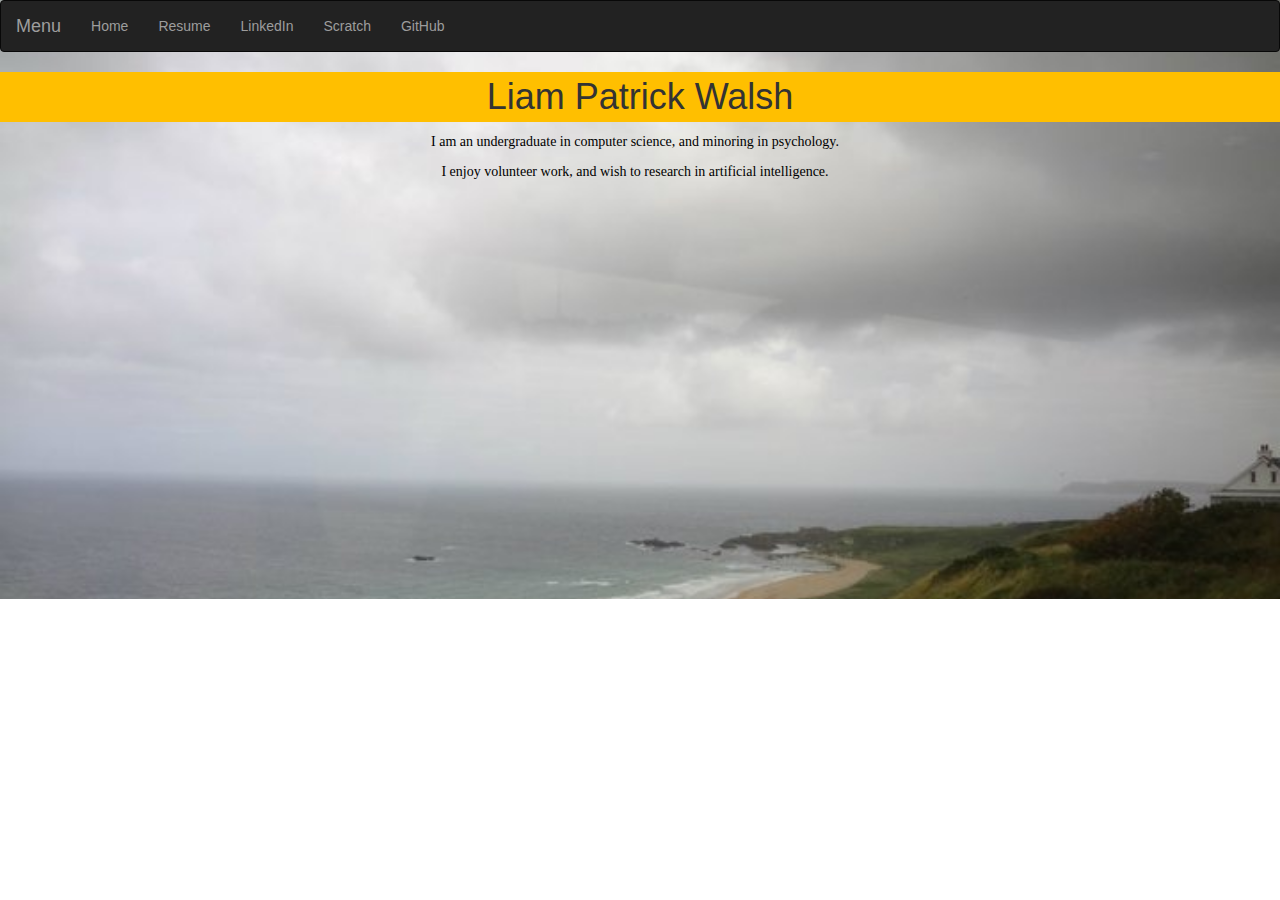
==== index.html @ 0aaa7ed9 "Added Github to links" ====
<!-- HTML document for Liam Walsh -->

<!DOCTYPE html PUBLIC "-//W3C//DTD XHTML 1.0 Strict//EN" "http://www.w3.org/TR/xhtml1/DTD/xhtml1-strict.dtd">

<html xmlns="http://www.w3.org/1999/xhtml" xml:lang="en" lang="en">

<head>
	<title>Liam Walsh: Home</title>    
    <link rel="stylesheet" type="text/css" media="screen" href="./css/styles.css" />
    <link rel="stylesheet" type="text/css" media="screen" href="http://netdna.bootstrapcdn.com/bootstrap/3.1.1/css/bootstrap.min.css" />
	<meta name="author" content ="Liam Patrick Walsh"/>
    <meta http-equiv="Content-Type" content="text/html;charset=utf-8"/>
	
	<script language="javascript" type="text/javascript" src="./js/jquery-1.11.3.min.js"></script>
	<script language="javascript" type="text/javascript" src="./js/bootstrap.min.js"></script>
	
	<link rel="shortcut icon" href="./image/tab.jpg">
</head>

<body>

<div id = "page1">
	
<nav class="navbar navbar-inverse">
  <div class="container-fluid">
    <!-- Brand and toggle get grouped for better mobile display -->
    <div class="navbar-header">
      <button type="button" class="navbar-toggle collapsed" data-toggle="collapse" data-target="#bs-example-navbar-collapse-1" aria-expanded="false">
        <span class="sr-only">Toggle navigation</span>
        <span class="icon-bar"></span>
        <span class="icon-bar"></span>
        <span class="icon-bar"></span>
      </button>
      <a class="navbar-brand">Menu</a>
    </div>

    <!-- Collect the nav links, forms, and other content for toggling -->
    <div class="collapse navbar-collapse" id="bs-example-navbar-collapse-1">
      <ul class="nav navbar-nav">
		<li><a href = "./index.html">Home</a></li>
		<li><a href = "./walsh_resume.html">Resume</a></li>
        <li><a href = "http://www.linkedin.com/in/LiamPWalsh">LinkedIn</a></li>
		<li><a href = "https://scratch.mit.edu/users/lwalsh2/">Scratch</a></li>
		<li><a href = "https://github.com/LiamPWalsh">GitHub</a></li>
      </ul>
    </div><!-- /.navbar-collapse -->
  </div><!-- /.container-fluid -->
</nav>

        <h1>Liam Patrick Walsh</h1>
        <p>I am an undergraduate in computer science, and minoring in psychology.</p>
        <p>I enjoy volunteer work, and wish to research in artificial intelligence.</p>
		<div align = "center">
		      <iframe allowtransparency="true" width="485" height="402" src="http://scratch.mit.edu/projects/embed/70947372/" autostart="false" frameborder="0" allowfullscreen></iframe>
		</div>
</div>
</div>
</body>
</html>
---- css/styles.css ----
/* Change html */
html
{
	height: 100%;
}
div#page1
{
	
	//For center align
	margin-left: auto;
	margin-right: auto;
	// For grow & shrink as per screen size change values as per your requirements
	width: 80%;
	height: 100%;
	background-image: url(../image/scenery.jpg);
	background-size: cover;
}

/* Change body */
body
{
	background-color: lightblue;
	min-height: 100%;
}

p 
{
	font-family: georgia;
	text-align: center;
	color: black;
	font-size: 100%;
	margin-top: 3px;
	margin-bottom: 3px;
	padding-right: 10px;
}

h1 
{
	margin-top: 30px;
	margin-left: -5px;
	margin-right: -5px;
	padding-top: 5px;
	padding-bottom: 5px;
	text-align: center;
	font-family: georgia;
	font-weight: bold;
	font-size: 200%;
	background-color: #FFBF00;
}

/* Image styles */

img 
{
	display: block;
	margin-top: 20px;
	margin-right: auto;
	margin-left: auto;
	padding: 10px;
}

/*Menu*/
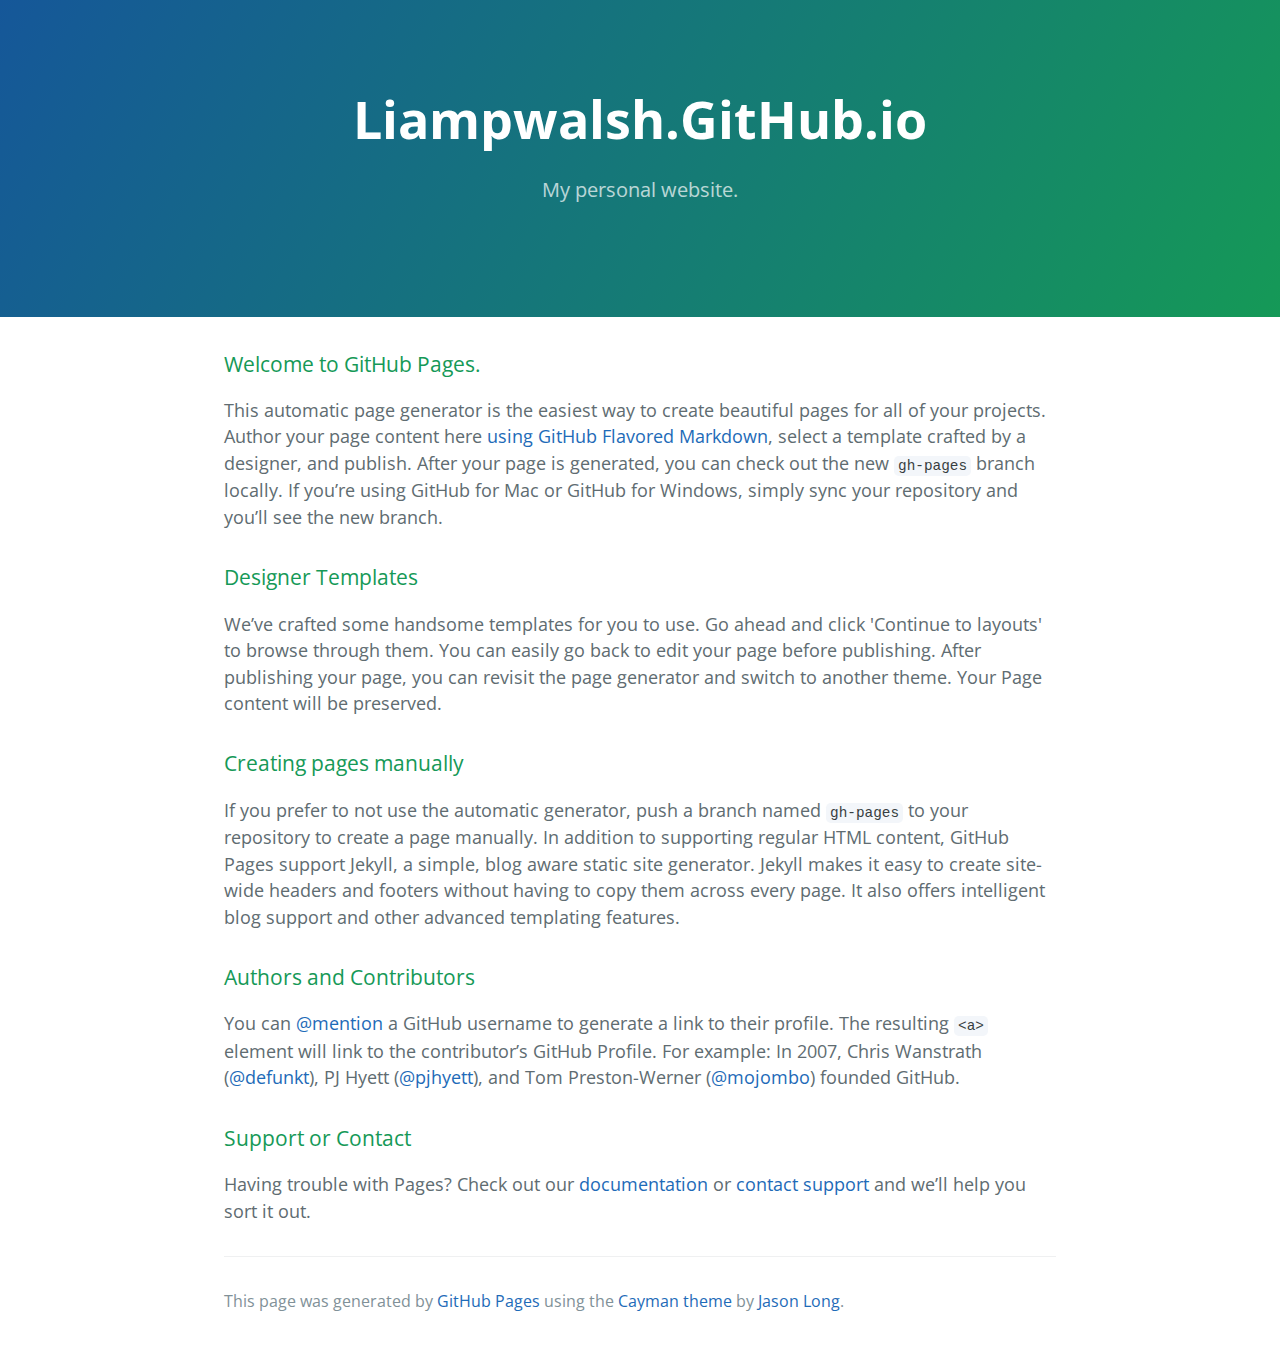
==== commit 13611fab: "Replace master branch with page content via GitHub" ====
--- a/index.html
+++ b/index.html
@@ -1,59 +1,53 @@
-<!-- HTML document for Liam Walsh -->
+<!DOCTYPE html>
+<html lang="en-us">
+  <head>
+    <meta charset="UTF-8">
+    <title>Liampwalsh.GitHub.io by LiamPWalsh</title>
+    <meta name="viewport" content="width=device-width, initial-scale=1">
+    <link rel="stylesheet" type="text/css" href="stylesheets/normalize.css" media="screen">
+    <link href='https://fonts.googleapis.com/css?family=Open+Sans:400,700' rel='stylesheet' type='text/css'>
+    <link rel="stylesheet" type="text/css" href="stylesheets/stylesheet.css" media="screen">
+    <link rel="stylesheet" type="text/css" href="stylesheets/github-light.css" media="screen">
+  </head>
+  <body>
+    <section class="page-header">
+      <h1 class="project-name">Liampwalsh.GitHub.io</h1>
+      <h2 class="project-tagline">My personal website.</h2>
+    </section>
 
-<!DOCTYPE html PUBLIC "-//W3C//DTD XHTML 1.0 Strict//EN" "http://www.w3.org/TR/xhtml1/DTD/xhtml1-strict.dtd">
+    <section class="main-content">
+      <h3>
+<a id="welcome-to-github-pages" class="anchor" href="#welcome-to-github-pages" aria-hidden="true"><span class="octicon octicon-link"></span></a>Welcome to GitHub Pages.</h3>
 
-<html xmlns="http://www.w3.org/1999/xhtml" xml:lang="en" lang="en">
+<p>This automatic page generator is the easiest way to create beautiful pages for all of your projects. Author your page content here <a href="https://guides.github.com/features/mastering-markdown/">using GitHub Flavored Markdown</a>, select a template crafted by a designer, and publish. After your page is generated, you can check out the new <code>gh-pages</code> branch locally. If you’re using GitHub for Mac or GitHub for Windows, simply sync your repository and you’ll see the new branch.</p>
 
-<head>
-	<title>Liam Walsh: Home</title>    
-    <link rel="stylesheet" type="text/css" media="screen" href="./css/styles.css" />
-    <link rel="stylesheet" type="text/css" media="screen" href="http://netdna.bootstrapcdn.com/bootstrap/3.1.1/css/bootstrap.min.css" />
-	<meta name="author" content ="Liam Patrick Walsh"/>
-    <meta http-equiv="Content-Type" content="text/html;charset=utf-8"/>
-	
-	<script language="javascript" type="text/javascript" src="./js/jquery-1.11.3.min.js"></script>
-	<script language="javascript" type="text/javascript" src="./js/bootstrap.min.js"></script>
-	
-	<link rel="shortcut icon" href="./image/tab.jpg">
-</head>
+<h3>
+<a id="designer-templates" class="anchor" href="#designer-templates" aria-hidden="true"><span class="octicon octicon-link"></span></a>Designer Templates</h3>
 
-<body>
+<p>We’ve crafted some handsome templates for you to use. Go ahead and click 'Continue to layouts' to browse through them. You can easily go back to edit your page before publishing. After publishing your page, you can revisit the page generator and switch to another theme. Your Page content will be preserved.</p>
 
-<div id = "page1">
-	
-<nav class="navbar navbar-inverse">
-  <div class="container-fluid">
-    <!-- Brand and toggle get grouped for better mobile display -->
-    <div class="navbar-header">
-      <button type="button" class="navbar-toggle collapsed" data-toggle="collapse" data-target="#bs-example-navbar-collapse-1" aria-expanded="false">
-        <span class="sr-only">Toggle navigation</span>
-        <span class="icon-bar"></span>
-        <span class="icon-bar"></span>
-        <span class="icon-bar"></span>
-      </button>
-      <a class="navbar-brand">Menu</a>
-    </div>
+<h3>
+<a id="creating-pages-manually" class="anchor" href="#creating-pages-manually" aria-hidden="true"><span class="octicon octicon-link"></span></a>Creating pages manually</h3>
 
-    <!-- Collect the nav links, forms, and other content for toggling -->
-    <div class="collapse navbar-collapse" id="bs-example-navbar-collapse-1">
-      <ul class="nav navbar-nav">
-		<li><a href = "./index.html">Home</a></li>
-		<li><a href = "./walsh_resume.html">Resume</a></li>
-        <li><a href = "http://www.linkedin.com/in/LiamPWalsh">LinkedIn</a></li>
-		<li><a href = "https://scratch.mit.edu/users/lwalsh2/">Scratch</a></li>
-		<li><a href = "https://github.com/LiamPWalsh">GitHub</a></li>
-      </ul>
-    </div><!-- /.navbar-collapse -->
-  </div><!-- /.container-fluid -->
-</nav>
+<p>If you prefer to not use the automatic generator, push a branch named <code>gh-pages</code> to your repository to create a page manually. In addition to supporting regular HTML content, GitHub Pages support Jekyll, a simple, blog aware static site generator. Jekyll makes it easy to create site-wide headers and footers without having to copy them across every page. It also offers intelligent blog support and other advanced templating features.</p>
 
-        <h1>Liam Patrick Walsh</h1>
-        <p>I am an undergraduate in computer science, and minoring in psychology.</p>
-        <p>I enjoy volunteer work, and wish to research in artificial intelligence.</p>
-		<div align = "center">
-		      <iframe allowtransparency="true" width="485" height="402" src="http://scratch.mit.edu/projects/embed/70947372/" autostart="false" frameborder="0" allowfullscreen></iframe>
-		</div>
-</div>
-</div>
-</body>
-</html>+<h3>
+<a id="authors-and-contributors" class="anchor" href="#authors-and-contributors" aria-hidden="true"><span class="octicon octicon-link"></span></a>Authors and Contributors</h3>
+
+<p>You can <a href="https://github.com/blog/821" class="user-mention">@mention</a> a GitHub username to generate a link to their profile. The resulting <code>&lt;a&gt;</code> element will link to the contributor’s GitHub Profile. For example: In 2007, Chris Wanstrath (<a href="https://github.com/defunkt" class="user-mention">@defunkt</a>), PJ Hyett (<a href="https://github.com/pjhyett" class="user-mention">@pjhyett</a>), and Tom Preston-Werner (<a href="https://github.com/mojombo" class="user-mention">@mojombo</a>) founded GitHub.</p>
+
+<h3>
+<a id="support-or-contact" class="anchor" href="#support-or-contact" aria-hidden="true"><span class="octicon octicon-link"></span></a>Support or Contact</h3>
+
+<p>Having trouble with Pages? Check out our <a href="https://help.github.com/pages">documentation</a> or <a href="https://github.com/contact">contact support</a> and we’ll help you sort it out.</p>
+
+      <footer class="site-footer">
+
+        <span class="site-footer-credits">This page was generated by <a href="https://pages.github.com">GitHub Pages</a> using the <a href="https://github.com/jasonlong/cayman-theme">Cayman theme</a> by <a href="https://twitter.com/jasonlong">Jason Long</a>.</span>
+      </footer>
+
+    </section>
+
+  
+  </body>
+</html>
--- a/stylesheets/stylesheet.css
+++ b/stylesheets/stylesheet.css
@@ -0,0 +1,245 @@
+* {
+  box-sizing: border-box; }
+
+body {
+  padding: 0;
+  margin: 0;
+  font-family: "Open Sans", "Helvetica Neue", Helvetica, Arial, sans-serif;
+  font-size: 16px;
+  line-height: 1.5;
+  color: #606c71; }
+
+a {
+  color: #1e6bb8;
+  text-decoration: none; }
+  a:hover {
+    text-decoration: underline; }
+
+.btn {
+  display: inline-block;
+  margin-bottom: 1rem;
+  color: rgba(255, 255, 255, 0.7);
+  background-color: rgba(255, 255, 255, 0.08);
+  border-color: rgba(255, 255, 255, 0.2);
+  border-style: solid;
+  border-width: 1px;
+  border-radius: 0.3rem;
+  transition: color 0.2s, background-color 0.2s, border-color 0.2s; }
+  .btn + .btn {
+    margin-left: 1rem; }
+
+.btn:hover {
+  color: rgba(255, 255, 255, 0.8);
+  text-decoration: none;
+  background-color: rgba(255, 255, 255, 0.2);
+  border-color: rgba(255, 255, 255, 0.3); }
+
+@media screen and (min-width: 64em) {
+  .btn {
+    padding: 0.75rem 1rem; } }
+
+@media screen and (min-width: 42em) and (max-width: 64em) {
+  .btn {
+    padding: 0.6rem 0.9rem;
+    font-size: 0.9rem; } }
+
+@media screen and (max-width: 42em) {
+  .btn {
+    display: block;
+    width: 100%;
+    padding: 0.75rem;
+    font-size: 0.9rem; }
+    .btn + .btn {
+      margin-top: 1rem;
+      margin-left: 0; } }
+
+.page-header {
+  color: #fff;
+  text-align: center;
+  background-color: #159957;
+  background-image: linear-gradient(120deg, #155799, #159957); }
+
+@media screen and (min-width: 64em) {
+  .page-header {
+    padding: 5rem 6rem; } }
+
+@media screen and (min-width: 42em) and (max-width: 64em) {
+  .page-header {
+    padding: 3rem 4rem; } }
+
+@media screen and (max-width: 42em) {
+  .page-header {
+    padding: 2rem 1rem; } }
+
+.project-name {
+  margin-top: 0;
+  margin-bottom: 0.1rem; }
+
+@media screen and (min-width: 64em) {
+  .project-name {
+    font-size: 3.25rem; } }
+
+@media screen and (min-width: 42em) and (max-width: 64em) {
+  .project-name {
+    font-size: 2.25rem; } }
+
+@media screen and (max-width: 42em) {
+  .project-name {
+    font-size: 1.75rem; } }
+
+.project-tagline {
+  margin-bottom: 2rem;
+  font-weight: normal;
+  opacity: 0.7; }
+
+@media screen and (min-width: 64em) {
+  .project-tagline {
+    font-size: 1.25rem; } }
+
+@media screen and (min-width: 42em) and (max-width: 64em) {
+  .project-tagline {
+    font-size: 1.15rem; } }
+
+@media screen and (max-width: 42em) {
+  .project-tagline {
+    font-size: 1rem; } }
+
+.main-content :first-child {
+  margin-top: 0; }
+.main-content img {
+  max-width: 100%; }
+.main-content h1, .main-content h2, .main-content h3, .main-content h4, .main-content h5, .main-content h6 {
+  margin-top: 2rem;
+  margin-bottom: 1rem;
+  font-weight: normal;
+  color: #159957; }
+.main-content p {
+  margin-bottom: 1em; }
+.main-content code {
+  padding: 2px 4px;
+  font-family: Consolas, "Liberation Mono", Menlo, Courier, monospace;
+  font-size: 0.9rem;
+  color: #383e41;
+  background-color: #f3f6fa;
+  border-radius: 0.3rem; }
+.main-content pre {
+  padding: 0.8rem;
+  margin-top: 0;
+  margin-bottom: 1rem;
+  font: 1rem Consolas, "Liberation Mono", Menlo, Courier, monospace;
+  color: #567482;
+  word-wrap: normal;
+  background-color: #f3f6fa;
+  border: solid 1px #dce6f0;
+  border-radius: 0.3rem; }
+  .main-content pre > code {
+    padding: 0;
+    margin: 0;
+    font-size: 0.9rem;
+    color: #567482;
+    word-break: normal;
+    white-space: pre;
+    background: transparent;
+    border: 0; }
+.main-content .highlight {
+  margin-bottom: 1rem; }
+  .main-content .highlight pre {
+    margin-bottom: 0;
+    word-break: normal; }
+.main-content .highlight pre, .main-content pre {
+  padding: 0.8rem;
+  overflow: auto;
+  font-size: 0.9rem;
+  line-height: 1.45;
+  border-radius: 0.3rem; }
+.main-content pre code, .main-content pre tt {
+  display: inline;
+  max-width: initial;
+  padding: 0;
+  margin: 0;
+  overflow: initial;
+  line-height: inherit;
+  word-wrap: normal;
+  background-color: transparent;
+  border: 0; }
+  .main-content pre code:before, .main-content pre code:after, .main-content pre tt:before, .main-content pre tt:after {
+    content: normal; }
+.main-content ul, .main-content ol {
+  margin-top: 0; }
+.main-content blockquote {
+  padding: 0 1rem;
+  margin-left: 0;
+  color: #819198;
+  border-left: 0.3rem solid #dce6f0; }
+  .main-content blockquote > :first-child {
+    margin-top: 0; }
+  .main-content blockquote > :last-child {
+    margin-bottom: 0; }
+.main-content table {
+  display: block;
+  width: 100%;
+  overflow: auto;
+  word-break: normal;
+  word-break: keep-all; }
+  .main-content table th {
+    font-weight: bold; }
+  .main-content table th, .main-content table td {
+    padding: 0.5rem 1rem;
+    border: 1px solid #e9ebec; }
+.main-content dl {
+  padding: 0; }
+  .main-content dl dt {
+    padding: 0;
+    margin-top: 1rem;
+    font-size: 1rem;
+    font-weight: bold; }
+  .main-content dl dd {
+    padding: 0;
+    margin-bottom: 1rem; }
+.main-content hr {
+  height: 2px;
+  padding: 0;
+  margin: 1rem 0;
+  background-color: #eff0f1;
+  border: 0; }
+
+@media screen and (min-width: 64em) {
+  .main-content {
+    max-width: 64rem;
+    padding: 2rem 6rem;
+    margin: 0 auto;
+    font-size: 1.1rem; } }
+
+@media screen and (min-width: 42em) and (max-width: 64em) {
+  .main-content {
+    padding: 2rem 4rem;
+    font-size: 1.1rem; } }
+
+@media screen and (max-width: 42em) {
+  .main-content {
+    padding: 2rem 1rem;
+    font-size: 1rem; } }
+
+.site-footer {
+  padding-top: 2rem;
+  margin-top: 2rem;
+  border-top: solid 1px #eff0f1; }
+
+.site-footer-owner {
+  display: block;
+  font-weight: bold; }
+
+.site-footer-credits {
+  color: #819198; }
+
+@media screen and (min-width: 64em) {
+  .site-footer {
+    font-size: 1rem; } }
+
+@media screen and (min-width: 42em) and (max-width: 64em) {
+  .site-footer {
+    font-size: 1rem; } }
+
+@media screen and (max-width: 42em) {
+  .site-footer {
+    font-size: 0.9rem; } }
--- a/stylesheets/github-light.css
+++ b/stylesheets/github-light.css
@@ -0,0 +1,116 @@
+/*
+   Copyright 2014 GitHub Inc.
+
+   Licensed under the Apache License, Version 2.0 (the "License");
+   you may not use this file except in compliance with the License.
+   You may obtain a copy of the License at
+
+       http://www.apache.org/licenses/LICENSE-2.0
+
+   Unless required by applicable law or agreed to in writing, software
+   distributed under the License is distributed on an "AS IS" BASIS,
+   WITHOUT WARRANTIES OR CONDITIONS OF ANY KIND, either express or implied.
+   See the License for the specific language governing permissions and
+   limitations under the License.
+
+*/
+
+.pl-c /* comment */ {
+  color: #969896;
+}
+
+.pl-c1      /* constant, markup.raw, meta.diff.header, meta.module-reference, meta.property-name, support, support.constant, support.variable, variable.other.constant */,
+.pl-s .pl-v /* string variable */ {
+  color: #0086b3;
+}
+
+.pl-e  /* entity */,
+.pl-en /* entity.name */ {
+  color: #795da3;
+}
+
+.pl-s .pl-s1 /* string source */,
+.pl-smi      /* storage.modifier.import, storage.modifier.package, storage.type.java, variable.other, variable.parameter.function */ {
+  color: #333;
+}
+
+.pl-ent /* entity.name.tag */ {
+  color: #63a35c;
+}
+
+.pl-k /* keyword, storage, storage.type */ {
+  color: #a71d5d;
+}
+
+.pl-pds              /* punctuation.definition.string, string.regexp.character-class */,
+.pl-s                /* string */,
+.pl-s .pl-pse .pl-s1 /* string punctuation.section.embedded source */,
+.pl-sr               /* string.regexp */,
+.pl-sr .pl-cce       /* string.regexp constant.character.escape */,
+.pl-sr .pl-sra       /* string.regexp string.regexp.arbitrary-repitition */,
+.pl-sr .pl-sre       /* string.regexp source.ruby.embedded */ {
+  color: #183691;
+}
+
+.pl-v /* variable */ {
+  color: #ed6a43;
+}
+
+.pl-id /* invalid.deprecated */ {
+  color: #b52a1d;
+}
+
+.pl-ii /* invalid.illegal */ {
+  background-color: #b52a1d;
+  color: #f8f8f8;
+}
+
+.pl-sr .pl-cce /* string.regexp constant.character.escape */ {
+  color: #63a35c;
+  font-weight: bold;
+}
+
+.pl-ml /* markup.list */ {
+  color: #693a17;
+}
+
+.pl-mh        /* markup.heading */,
+.pl-mh .pl-en /* markup.heading entity.name */,
+.pl-ms        /* meta.separator */ {
+  color: #1d3e81;
+  font-weight: bold;
+}
+
+.pl-mq /* markup.quote */ {
+  color: #008080;
+}
+
+.pl-mi /* markup.italic */ {
+  color: #333;
+  font-style: italic;
+}
+
+.pl-mb /* markup.bold */ {
+  color: #333;
+  font-weight: bold;
+}
+
+.pl-md /* markup.deleted, meta.diff.header.from-file */ {
+  background-color: #ffecec;
+  color: #bd2c00;
+}
+
+.pl-mi1 /* markup.inserted, meta.diff.header.to-file */ {
+  background-color: #eaffea;
+  color: #55a532;
+}
+
+.pl-mdr /* meta.diff.range */ {
+  color: #795da3;
+  font-weight: bold;
+}
+
+.pl-mo /* meta.output */ {
+  color: #1d3e81;
+}
+
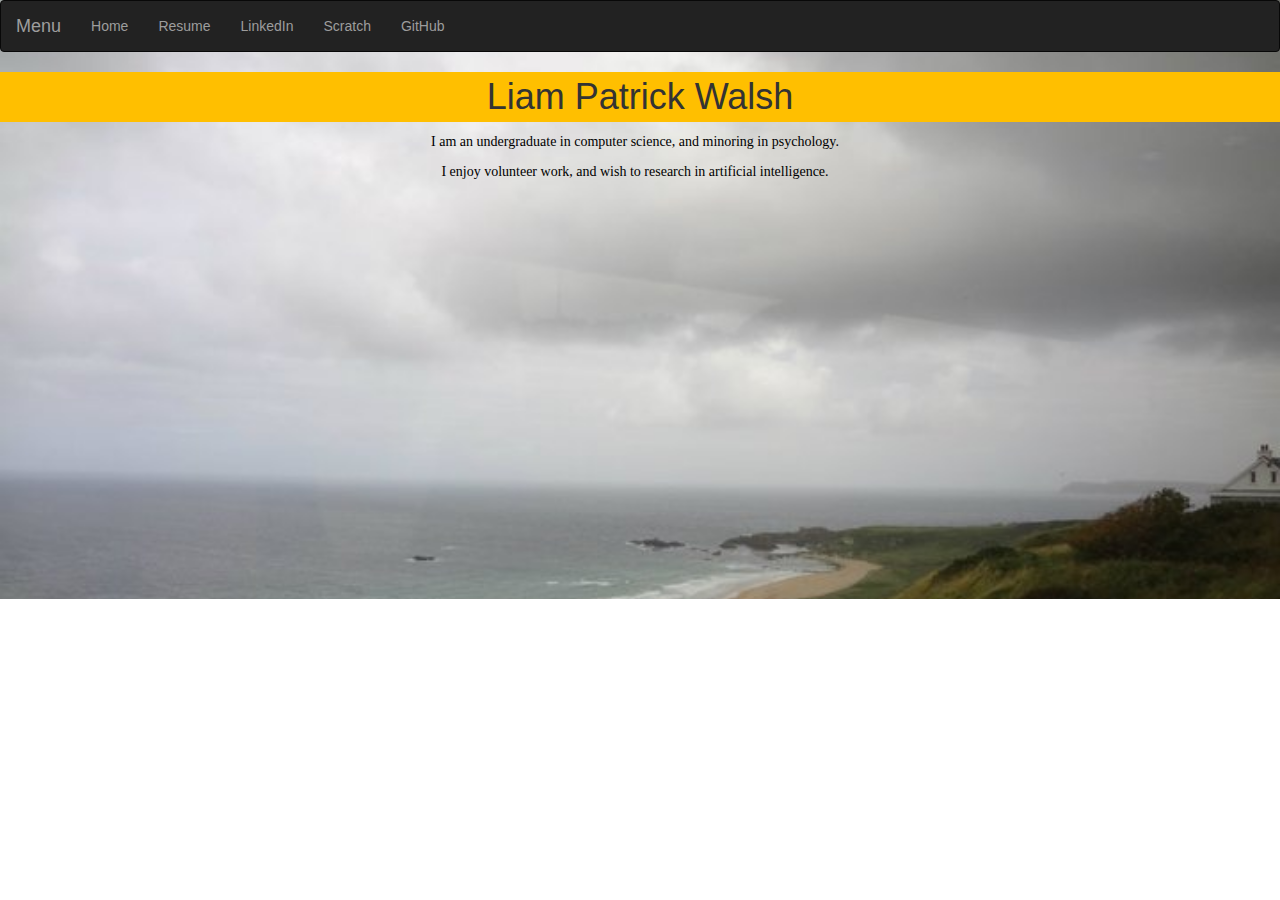
==== commit b7f29229: "Update index.html" ====
--- a/index.html
+++ b/index.html
@@ -1,53 +1,57 @@
-<!DOCTYPE html>
-<html lang="en-us">
-  <head>
-    <meta charset="UTF-8">
-    <title>Liampwalsh.GitHub.io by LiamPWalsh</title>
-    <meta name="viewport" content="width=device-width, initial-scale=1">
-    <link rel="stylesheet" type="text/css" href="stylesheets/normalize.css" media="screen">
-    <link href='https://fonts.googleapis.com/css?family=Open+Sans:400,700' rel='stylesheet' type='text/css'>
-    <link rel="stylesheet" type="text/css" href="stylesheets/stylesheet.css" media="screen">
-    <link rel="stylesheet" type="text/css" href="stylesheets/github-light.css" media="screen">
-  </head>
-  <body>
-    <section class="page-header">
-      <h1 class="project-name">Liampwalsh.GitHub.io</h1>
-      <h2 class="project-tagline">My personal website.</h2>
-    </section>
+<!-- HTML document for Liam Walsh -->
 
-    <section class="main-content">
-      <h3>
-<a id="welcome-to-github-pages" class="anchor" href="#welcome-to-github-pages" aria-hidden="true"><span class="octicon octicon-link"></span></a>Welcome to GitHub Pages.</h3>
+<!DOCTYPE html PUBLIC "-//W3C//DTD XHTML 1.0 Strict//EN" "http://www.w3.org/TR/xhtml1/DTD/xhtml1-strict.dtd">
 
-<p>This automatic page generator is the easiest way to create beautiful pages for all of your projects. Author your page content here <a href="https://guides.github.com/features/mastering-markdown/">using GitHub Flavored Markdown</a>, select a template crafted by a designer, and publish. After your page is generated, you can check out the new <code>gh-pages</code> branch locally. If you’re using GitHub for Mac or GitHub for Windows, simply sync your repository and you’ll see the new branch.</p>
+<html xmlns="http://www.w3.org/1999/xhtml" xml:lang="en" lang="en">
 
-<h3>
-<a id="designer-templates" class="anchor" href="#designer-templates" aria-hidden="true"><span class="octicon octicon-link"></span></a>Designer Templates</h3>
+<head>
+	<title>Liam Walsh: Home</title>    
+    <link rel="stylesheet" type="text/css" media="screen" href="./css/styles.css" />
+    <link rel="stylesheet" type="text/css" media="screen" href="http://netdna.bootstrapcdn.com/bootstrap/3.1.1/css/bootstrap.min.css" />
+	<meta name="author" content ="Liam Patrick Walsh"/>
+    <meta http-equiv="Content-Type" content="text/html;charset=utf-8"/>
+	
+	<script language="javascript" type="text/javascript" src="./js/jquery-1.11.3.min.js"></script>
+	<script language="javascript" type="text/javascript" src="./js/bootstrap.min.js"></script>
+	
+	<link rel="shortcut icon" href="./image/tab.jpg">
+</head>
 
-<p>We’ve crafted some handsome templates for you to use. Go ahead and click 'Continue to layouts' to browse through them. You can easily go back to edit your page before publishing. After publishing your page, you can revisit the page generator and switch to another theme. Your Page content will be preserved.</p>
+<body>
 
-<h3>
-<a id="creating-pages-manually" class="anchor" href="#creating-pages-manually" aria-hidden="true"><span class="octicon octicon-link"></span></a>Creating pages manually</h3>
+<div id = "page1">
 
-<p>If you prefer to not use the automatic generator, push a branch named <code>gh-pages</code> to your repository to create a page manually. In addition to supporting regular HTML content, GitHub Pages support Jekyll, a simple, blog aware static site generator. Jekyll makes it easy to create site-wide headers and footers without having to copy them across every page. It also offers intelligent blog support and other advanced templating features.</p>
+<!-- Bootstrap Dropdown Menu-->
+<nav class="navbar navbar-inverse">
+  <div class="container-fluid">
+    <div class="navbar-header">
+      <button type="button" class="navbar-toggle collapsed" data-toggle="collapse" data-target="#bs-example-navbar-collapse-1" aria-expanded="false">
+        <span class="sr-only">Toggle navigation</span>
+        <span class="icon-bar"></span>
+        <span class="icon-bar"></span>
+        <span class="icon-bar"></span>
+      </button>
+      <a class="navbar-brand">Menu</a>
+    </div>
+    <div class="collapse navbar-collapse" id="bs-example-navbar-collapse-1">
+      <ul class="nav navbar-nav">
+		<li><a href = "http://liampwalsh.github.io/index.html">Home</a></li>
+		<li><a href = "http://liampwalsh.github.io/walsh_resume.html">Resume</a></li>
+        <li><a href = "http://www.linkedin.com/in/LiamPWalsh">LinkedIn</a></li>
+		<li><a href = "https://scratch.mit.edu/users/lwalsh2/">Scratch</a></li>
+		<li><a href = "https://github.com/LiamPWalsh">GitHub</a></li>
+      </ul>
+    </div><!-- /.navbar-collapse -->
+  </div><!-- /.container-fluid -->
+</nav>
 
-<h3>
-<a id="authors-and-contributors" class="anchor" href="#authors-and-contributors" aria-hidden="true"><span class="octicon octicon-link"></span></a>Authors and Contributors</h3>
-
-<p>You can <a href="https://github.com/blog/821" class="user-mention">@mention</a> a GitHub username to generate a link to their profile. The resulting <code>&lt;a&gt;</code> element will link to the contributor’s GitHub Profile. For example: In 2007, Chris Wanstrath (<a href="https://github.com/defunkt" class="user-mention">@defunkt</a>), PJ Hyett (<a href="https://github.com/pjhyett" class="user-mention">@pjhyett</a>), and Tom Preston-Werner (<a href="https://github.com/mojombo" class="user-mention">@mojombo</a>) founded GitHub.</p>
-
-<h3>
-<a id="support-or-contact" class="anchor" href="#support-or-contact" aria-hidden="true"><span class="octicon octicon-link"></span></a>Support or Contact</h3>
-
-<p>Having trouble with Pages? Check out our <a href="https://help.github.com/pages">documentation</a> or <a href="https://github.com/contact">contact support</a> and we’ll help you sort it out.</p>
-
-      <footer class="site-footer">
-
-        <span class="site-footer-credits">This page was generated by <a href="https://pages.github.com">GitHub Pages</a> using the <a href="https://github.com/jasonlong/cayman-theme">Cayman theme</a> by <a href="https://twitter.com/jasonlong">Jason Long</a>.</span>
-      </footer>
-
-    </section>
-
-  
-  </body>
+        <h1>Liam Patrick Walsh</h1>
+        <p>I am an undergraduate in computer science, and minoring in psychology.</p>
+        <p>I enjoy volunteer work, and wish to research in artificial intelligence.</p>
+		<div align = "center">
+		      <iframe allowtransparency="true" width="485" height="402" src="http://scratch.mit.edu/projects/embed/70947372/" autostart="false" frameborder="0" allowfullscreen></iframe>
+		</div>
+</div>
+</div>
+</body>
 </html>
--- a/css/styles.css
+++ b/css/styles.css
@@ -0,0 +1,62 @@
+/* Change html */
+html
+{
+	height: 100%;
+}
+div#page1
+{
+	
+	//For center align
+	margin-left: auto;
+	margin-right: auto;
+	// For grow & shrink as per screen size change values as per your requirements
+	width: 80%;
+	height: 100%;
+	background-image: url(../image/scenery.jpg);
+	background-size: cover;
+}
+
+/* Change body */
+body
+{
+	background-color: lightblue;
+	min-height: 100%;
+}
+
+p 
+{
+	font-family: georgia;
+	text-align: center;
+	color: black;
+	font-size: 100%;
+	margin-top: 3px;
+	margin-bottom: 3px;
+	padding-right: 10px;
+}
+
+h1 
+{
+	margin-top: 30px;
+	margin-left: -5px;
+	margin-right: -5px;
+	padding-top: 5px;
+	padding-bottom: 5px;
+	text-align: center;
+	font-family: georgia;
+	font-weight: bold;
+	font-size: 200%;
+	background-color: #FFBF00;
+}
+
+/* Image styles */
+
+img 
+{
+	display: block;
+	margin-top: 20px;
+	margin-right: auto;
+	margin-left: auto;
+	padding: 10px;
+}
+
+/*Menu*/
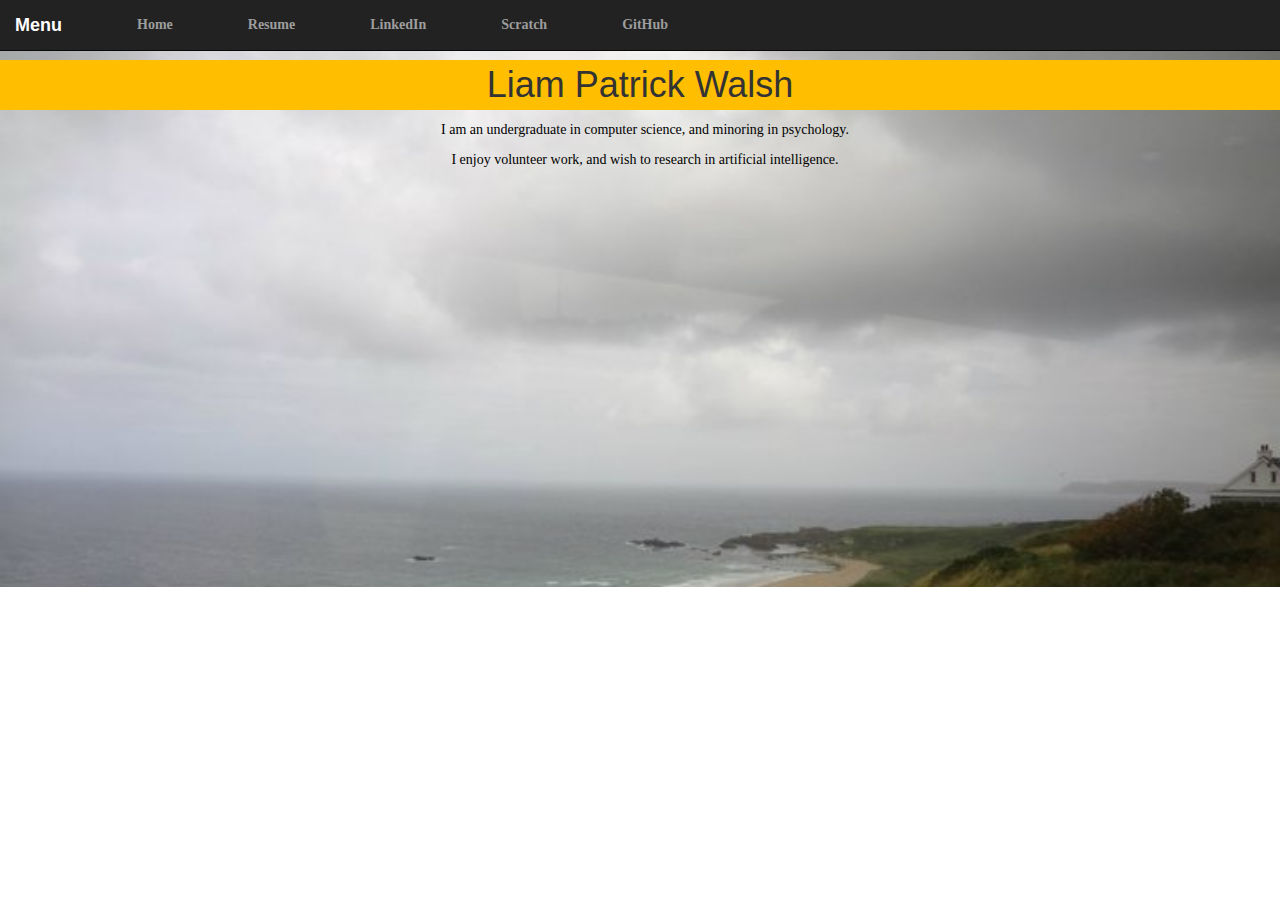
==== commit fb596b5e: "Making fixed nav bar" ====
--- a/index.html
+++ b/index.html
@@ -22,7 +22,7 @@
 <div id = "page1">
 
 <!-- Bootstrap Dropdown Menu-->
-<nav class="navbar navbar-inverse">
+<nav class="navbar navbar-inverse navbar-fixed-top">
   <div class="container-fluid">
     <div class="navbar-header">
       <button type="button" class="navbar-toggle collapsed" data-toggle="collapse" data-target="#bs-example-navbar-collapse-1" aria-expanded="false">
@@ -35,8 +35,8 @@
     </div>
     <div class="collapse navbar-collapse" id="bs-example-navbar-collapse-1">
       <ul class="nav navbar-nav">
-		<li><a href = "http://liampwalsh.github.io/index.html">Home</a></li>
-		<li><a href = "http://liampwalsh.github.io/walsh_resume.html">Resume</a></li>
+		<li><a href = "index.html">Home</a></li>
+		<li><a href = "walsh_resume.html">Resume</a></li>
         <li><a href = "http://www.linkedin.com/in/LiamPWalsh">LinkedIn</a></li>
 		<li><a href = "https://scratch.mit.edu/users/lwalsh2/">Scratch</a></li>
 		<li><a href = "https://github.com/LiamPWalsh">GitHub</a></li>
@@ -44,11 +44,12 @@
     </div><!-- /.navbar-collapse -->
   </div><!-- /.container-fluid -->
 </nav>
-
+		<p><br></br></p>
         <h1>Liam Patrick Walsh</h1>
+        <div align = "center">
         <p>I am an undergraduate in computer science, and minoring in psychology.</p>
         <p>I enjoy volunteer work, and wish to research in artificial intelligence.</p>
-		<div align = "center">
+		
 		      <iframe allowtransparency="true" width="485" height="402" src="http://scratch.mit.edu/projects/embed/70947372/" autostart="false" frameborder="0" allowfullscreen></iframe>
 		</div>
 </div>
--- a/css/styles.css
+++ b/css/styles.css
@@ -16,6 +16,17 @@
 	background-size: cover;
 }
 
+div#page2
+{
+	background-color: lightgray;
+	//For center align
+	margin-left: auto;
+	margin-right: auto;
+	// For grow & shrink as per screen size change values as per your requirements
+	width: 80%;
+	height: 50%;
+}
+
 /* Change body */
 body
 {
@@ -26,13 +37,70 @@
 p 
 {
 	font-family: georgia;
-	text-align: center;
 	color: black;
 	font-size: 100%;
 	margin-top: 3px;
 	margin-bottom: 3px;
+	padding-left: 20px;
 	padding-right: 10px;
 }
+
+#topBar li
+{
+	display: inline;
+}
+#topBar ul
+{
+	background-color: white;	
+}
+
+/* Styles within paragraphs */
+
+em, cite 
+{
+	font-style: italic;
+}
+
+strong 
+{
+	margin-top: 50px;
+	font-weight: bold;
+}
+
+code 
+{
+	font-family: georgia;
+	font-size: 90%;
+	color: gray;
+}
+
+blockquote 
+{
+	margin-left: 45px;
+	margin-bottom: 5px;
+	margin-top: 5px;
+	font-family: georgia;
+}
+
+
+/* Link styling */
+
+a 
+{
+	color: black;
+	font-weight: bold;
+	text-decoration: none;
+}
+
+a:hover,
+a:active,
+a:focus 
+{
+	background-color: lightgray;
+}
+
+
+/* Headers */
 
 h1 
 {
@@ -48,15 +116,47 @@
 	background-color: #FFBF00;
 }
 
-/* Image styles */
-
-img 
+h2 
 {
-	display: block;
-	margin-top: 20px;
-	margin-right: auto;
-	margin-left: auto;
-	padding: 10px;
+	margin-top: 50px;
+	margin-bottom: 10px;
+	margin-left: -5px;
+	margin-right: -5px;
+	padding-left: 5px;
+	font-family: georgia;
+	font-weight: bold;
+	font-size: 150%;
+	background-color: #31B404;
 }
 
-/*Menu*/
+h3
+{
+	margin-top: 20px;
+	margin-bottom: 0px;
+	margin-left: 20px;
+	margin-right: -5px;
+	padding-left: 5px;
+	font-weight: normal;
+	font-family: georgia;
+	font-size: 100%;
+	color: black;
+}
+
+/* List Styles */
+
+li 
+{
+	list-style: disc;
+	margin-left: 45px;
+	font-family: georgia;
+}
+
+ul > li > ul > li 
+{
+	list-style: circle;
+} /* These complex selectors can be formed by copying the CSS path using Chrome. I can show you this if they are useful for your project. */
+
+ul > li > ol > li  
+{
+	list-style: decimal;
+}
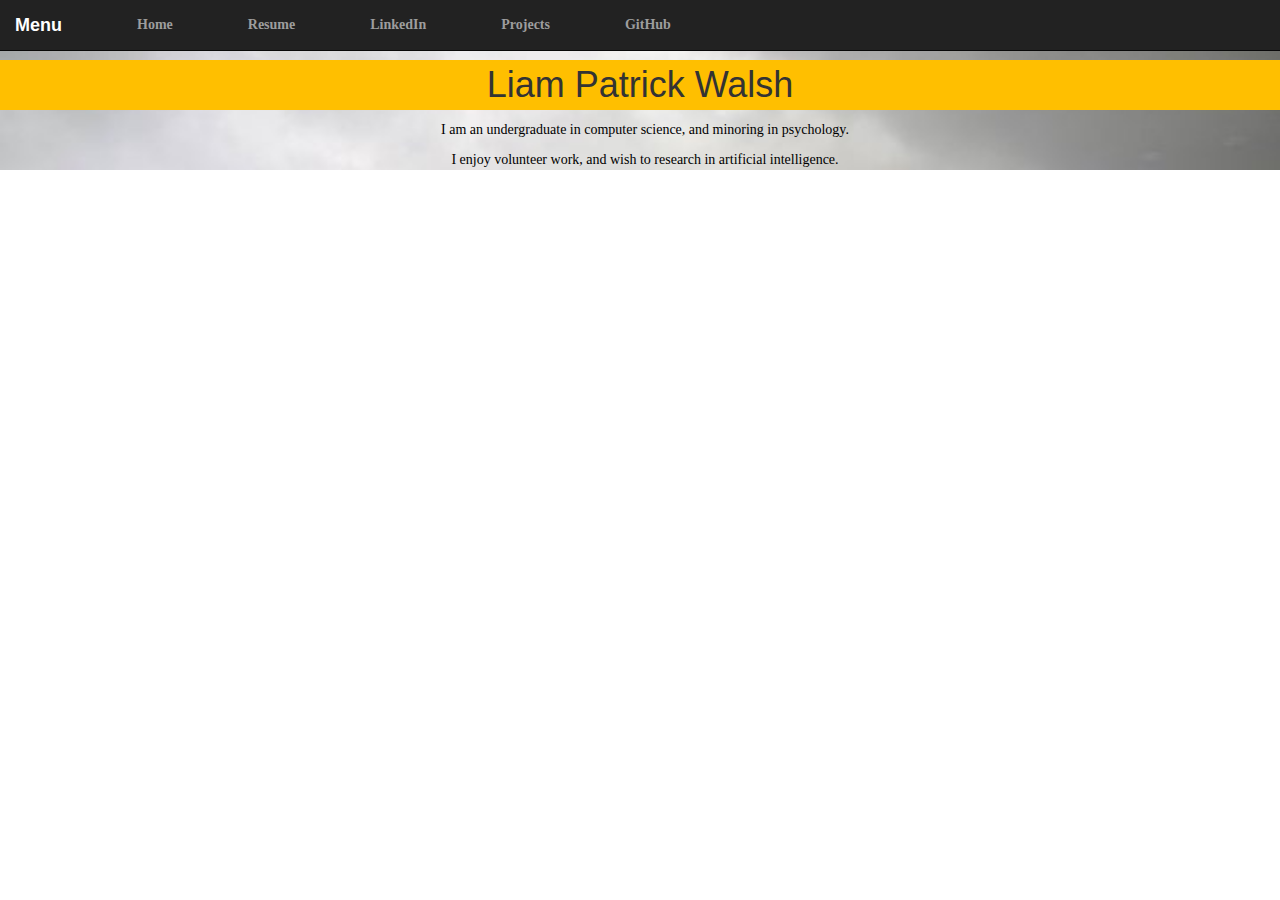
==== commit 5037153e: "Update index.html" ====
--- a/index.html
+++ b/index.html
@@ -38,7 +38,7 @@
 		<li><a href = "index.html">Home</a></li>
 		<li><a href = "walsh_resume.html">Resume</a></li>
         <li><a href = "http://www.linkedin.com/in/LiamPWalsh">LinkedIn</a></li>
-		<li><a href = "https://scratch.mit.edu/users/lwalsh2/">Scratch</a></li>
+		<li><a href = "walsh_projects.html">Projects</a></li>
 		<li><a href = "https://github.com/LiamPWalsh">GitHub</a></li>
       </ul>
     </div><!-- /.navbar-collapse -->
@@ -49,9 +49,6 @@
         <div align = "center">
         <p>I am an undergraduate in computer science, and minoring in psychology.</p>
         <p>I enjoy volunteer work, and wish to research in artificial intelligence.</p>
-		
-		      <iframe allowtransparency="true" width="485" height="402" src="http://scratch.mit.edu/projects/embed/70947372/" autostart="false" frameborder="0" allowfullscreen></iframe>
-		</div>
 </div>
 </div>
 </body>
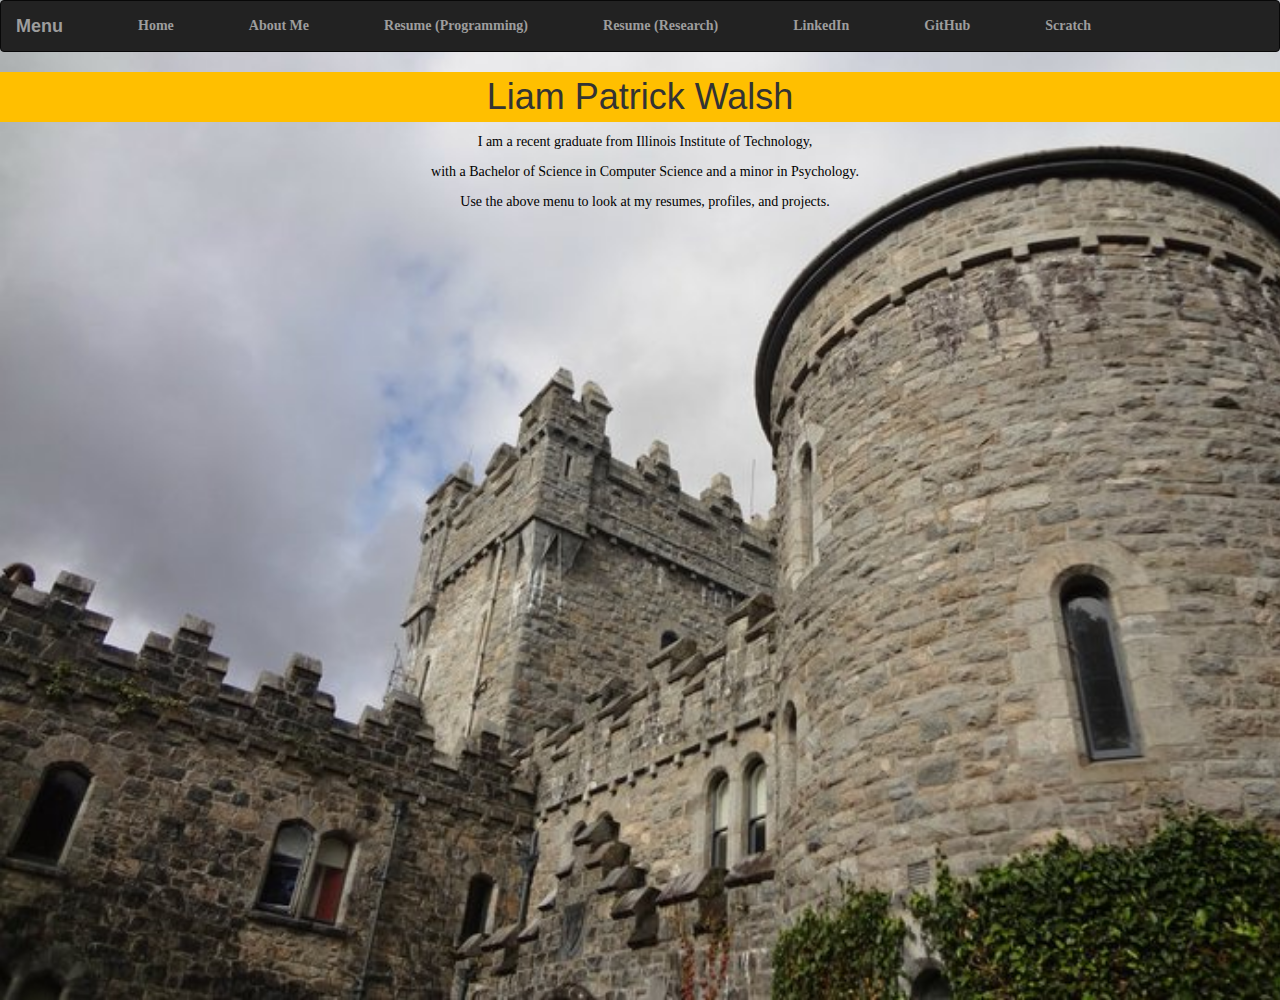
==== commit 27fadc21: "Updating home page" ====
--- a/index.html
+++ b/index.html
@@ -5,15 +5,15 @@
 <html xmlns="http://www.w3.org/1999/xhtml" xml:lang="en" lang="en">
 
 <head>
-	<title>Liam Walsh: Home</title>    
+	<title>Liam Walsh: Home</title>
     <link rel="stylesheet" type="text/css" media="screen" href="./css/styles.css" />
     <link rel="stylesheet" type="text/css" media="screen" href="http://netdna.bootstrapcdn.com/bootstrap/3.1.1/css/bootstrap.min.css" />
 	<meta name="author" content ="Liam Patrick Walsh"/>
     <meta http-equiv="Content-Type" content="text/html;charset=utf-8"/>
-	
+
 	<script language="javascript" type="text/javascript" src="./js/jquery-1.11.3.min.js"></script>
 	<script language="javascript" type="text/javascript" src="./js/bootstrap.min.js"></script>
-	
+
 	<link rel="shortcut icon" href="./image/tab.jpg">
 </head>
 
@@ -21,9 +21,9 @@
 
 <div id = "page1">
 
-<!-- Bootstrap Dropdown Menu-->
-<nav class="navbar navbar-inverse navbar-fixed-top">
+<nav class="navbar navbar-inverse">
   <div class="container-fluid">
+    <!-- Brand and toggle get grouped for better mobile display -->
     <div class="navbar-header">
       <button type="button" class="navbar-toggle collapsed" data-toggle="collapse" data-target="#bs-example-navbar-collapse-1" aria-expanded="false">
         <span class="sr-only">Toggle navigation</span>
@@ -33,22 +33,28 @@
       </button>
       <a class="navbar-brand">Menu</a>
     </div>
-    <div class="collapse navbar-collapse" id="bs-example-navbar-collapse-1">
+
+    <!-- Collect the nav links, forms, and other content for toggling -->
+		<div class="collapse navbar-collapse" id="bs-example-navbar-collapse-1">
       <ul class="nav navbar-nav">
-		<li><a href = "index.html">Home</a></li>
-		<li><a href = "walsh_resume.html">Resume</a></li>
-        <li><a href = "http://www.linkedin.com/in/LiamPWalsh">LinkedIn</a></li>
-		<li><a href = "walsh_projects.html">Projects</a></li>
+    <li><a href = "./index.html">Home</a></li>
+    <li><a href = "./aboutme.html">About Me</a></li>
+		<li><a href = "./Resume/Walsh_Revised_CS_Resume.pdf">Resume (Programming)</a></li>
+		<li><a href = "./Resume/Walsh_Revised_Research_Resume.pdf">Resume (Research)</a></li>
+    <li><a href = "http://www.linkedin.com/in/LiamPWalsh">LinkedIn</a></li>
 		<li><a href = "https://github.com/LiamPWalsh">GitHub</a></li>
+		<li><a href = "https://scratch.mit.edu/users/lwalsh2/">Scratch</a></li>
       </ul>
     </div><!-- /.navbar-collapse -->
   </div><!-- /.container-fluid -->
 </nav>
-		<p><br></br></p>
+				<div align = "center"> <!-- Center the welcome. -->
         <h1>Liam Patrick Walsh</h1>
-        <div align = "center">
-        <p>I am an undergraduate in computer science, and minoring in psychology.</p>
-        <p>I enjoy volunteer work, and wish to research in artificial intelligence.</p>
+        <p>I am a recent graduate from Illinois Institute of Technology, </p>
+        <p>with a Bachelor of Science in Computer Science and a minor in Psychology.</p>
+				<p>Use the above menu to look at my resumes, profiles, and projects.</p>
+				</div>
+
 </div>
 </div>
 </body>
--- a/css/styles.css
+++ b/css/styles.css
@@ -11,9 +11,12 @@
 	margin-right: auto;
 	// For grow & shrink as per screen size change values as per your requirements
 	width: 80%;
-	height: 100%;
+	height: 1000px;
 	background-image: url(../image/scenery.jpg);
-	background-size: cover;
+	-webkit-background-size: cover;
+  	-moz-background-size: cover;
+  	-o-background-size: cover;
+  	background-size: cover;
 }
 
 div#page2
@@ -26,11 +29,23 @@
 	width: 80%;
 	height: 50%;
 }
+div#page3
+{
+	background-color: lightgray;
+	//For center align
+	margin-left: auto;
+	margin-right: auto;
+	// For grow & shrink as per screen size change values as per your requirements
+	width: 80%;
+	-webkit-background-size: cover;
+  	-moz-background-size: cover;
+  	-o-background-size: cover;
+  	background-size: cover;
+}
 
 /* Change body */
 body
 {
-	background-color: lightblue;
 	min-height: 100%;
 }
 
@@ -160,3 +175,7 @@
 {
 	list-style: decimal;
 }
+img {
+    height: auto;
+    max-width: 100%;
+}
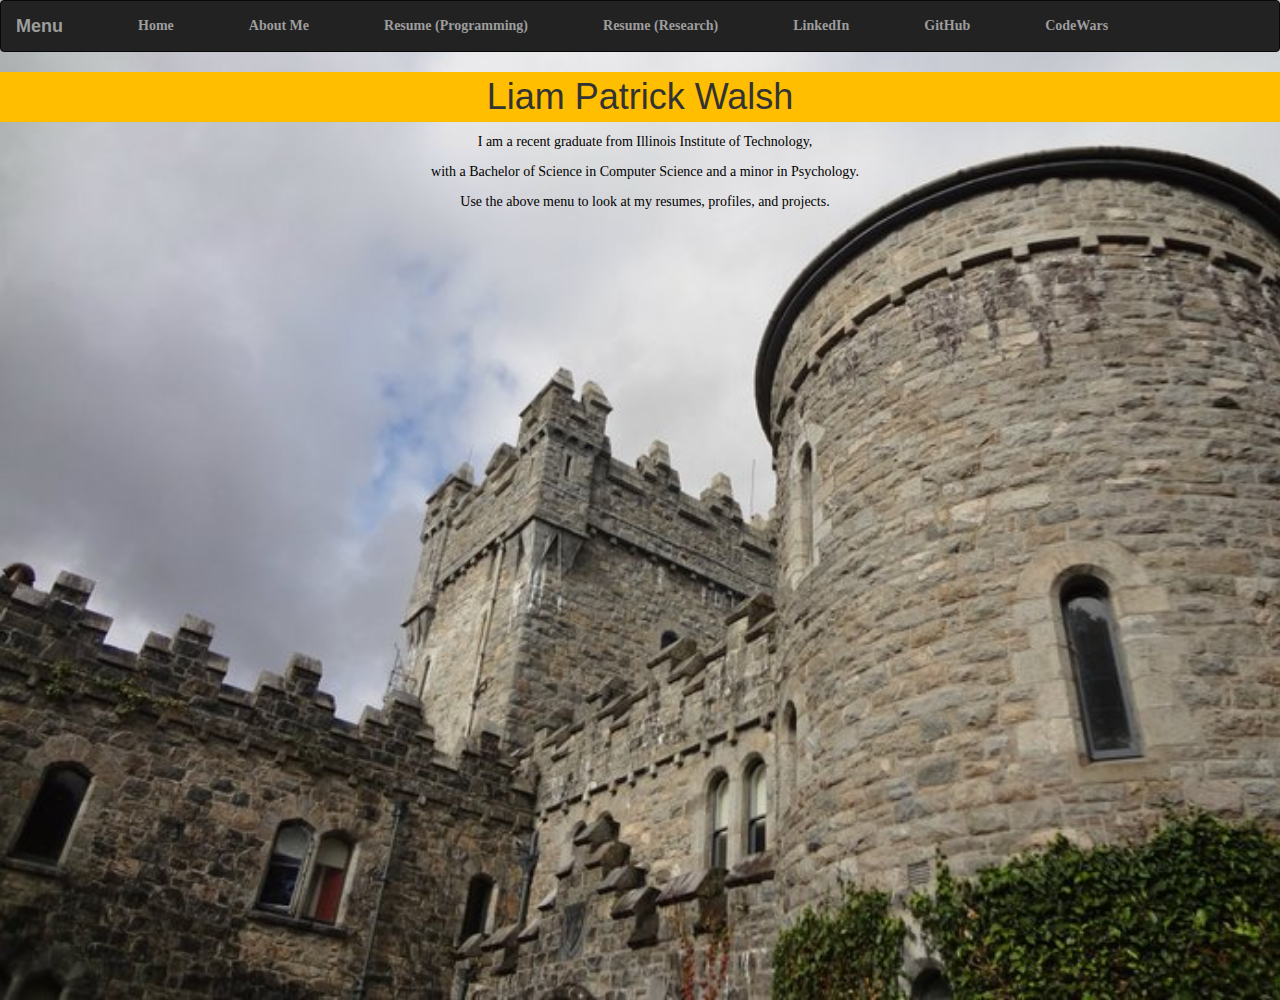
==== commit 84c20e59: "Changes to links." ====
--- a/index.html
+++ b/index.html
@@ -39,11 +39,12 @@
       <ul class="nav navbar-nav">
     <li><a href = "./index.html">Home</a></li>
     <li><a href = "./aboutme.html">About Me</a></li>
+		<!-- Resumes are outdated -->
 		<li><a href = "./Resume/Walsh_Revised_CS_Resume.pdf">Resume (Programming)</a></li>
 		<li><a href = "./Resume/Walsh_Revised_Research_Resume.pdf">Resume (Research)</a></li>
     <li><a href = "http://www.linkedin.com/in/LiamPWalsh">LinkedIn</a></li>
-		<li><a href = "https://github.com/LiamPWalsh">GitHub</a></li>
-		<li><a href = "https://scratch.mit.edu/users/lwalsh2/">Scratch</a></li>
+		<li><a href = "https://github.com/lwalsh2">GitHub</a></li>
+		<li><a href = "https://www.codewars.com/users/lwalsh2">CodeWars</a></li>
       </ul>
     </div><!-- /.navbar-collapse -->
   </div><!-- /.container-fluid -->
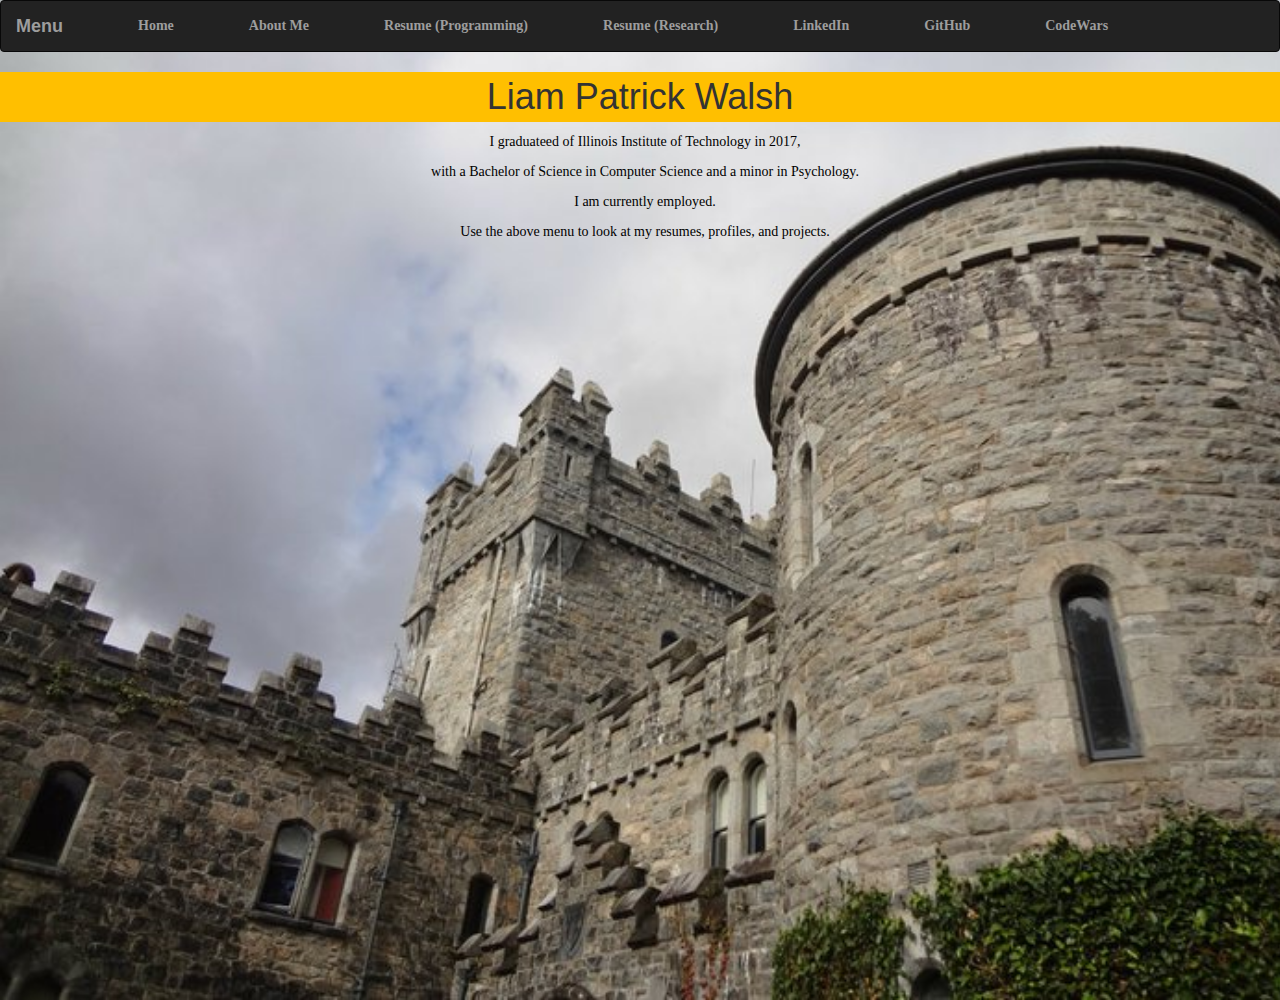
==== commit 8eb5c163: "Reflects time passage since graduation." ====
--- a/index.html
+++ b/index.html
@@ -51,8 +51,9 @@
 </nav>
 				<div align = "center"> <!-- Center the welcome. -->
         <h1>Liam Patrick Walsh</h1>
-        <p>I am a recent graduate from Illinois Institute of Technology, </p>
+        <p>I graduateed of Illinois Institute of Technology in 2017, </p>
         <p>with a Bachelor of Science in Computer Science and a minor in Psychology.</p>
+				<p>I am currently employed.</p>
 				<p>Use the above menu to look at my resumes, profiles, and projects.</p>
 				</div>
 
